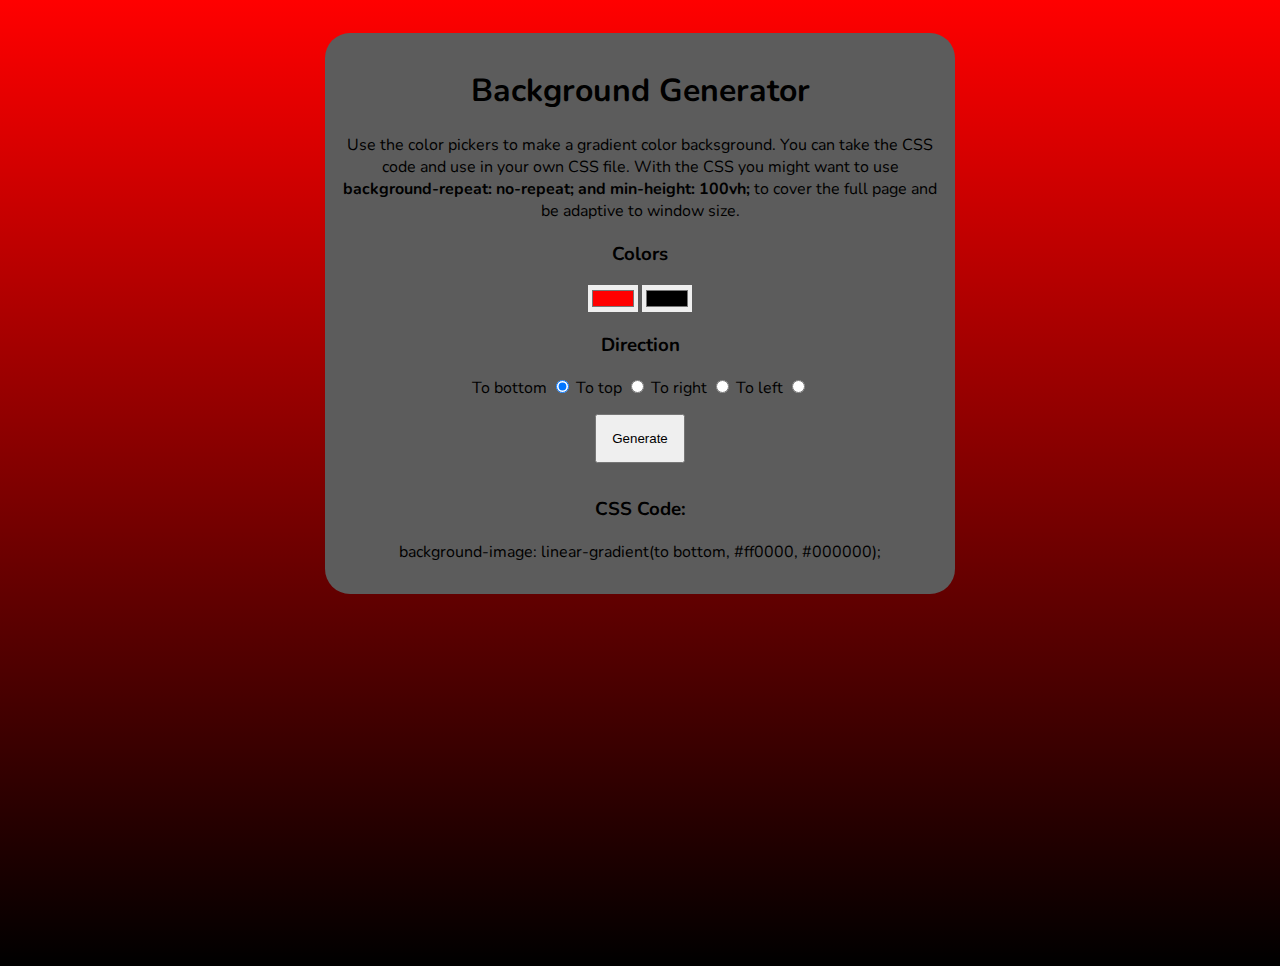
==== bg_generator/index.html @ 9aac2028 "Made background generator" ====
<!DOCTYPE html>
<html lang="en">
  <head>
    <meta charset="UTF-8" />
    <meta http-equiv="X-UA-Compatible" content="IE=edge" />
    <meta name="viewport" content="width=device-width, initial-scale=1.0" />
    <title>Background Generator</title>
    <link rel="preconnect" href="https://fonts.googleapis.com" />
    <link rel="preconnect" href="https://fonts.gstatic.com" crossorigin />
    <link
      href="https://fonts.googleapis.com/css2?family=Nunito:wght@300&display=swap"
      rel="stylesheet"
    />
    <link rel="stylesheet" href="style.css" />
  </head>
  <body>
    <main>
      <div class="generator">
        <div class="attributes">
          <h1>Background Generator</h1>
          <p class="intro">
            Use the color pickers to make a gradient color backsground. You can
            take the CSS code and use in your own CSS file. With the CSS you
            might want to use
            <strong
              >background-repeat: no-repeat; and min-height: 100vh;
            </strong>
            to cover the full page and be adaptive to window size.
          </p>
          <form>
            <h3>Colors</h3>
            <input type="color" name="color1" value="#ff0000" class="color1" />
            <input type="color" name="color2" value="#000000" class="color2" />
            <h3>Direction</h3>
            <label for="bottom">To bottom</label>
            <input
              type="radio"
              value="to bottom"
              name="direction"
              id="bottom"
              checked
            />
            <label for="top">To top</label>
            <input type="radio" value="to top" name="direction" id="top" />
            <label for="right">To right</label>
            <input type="radio" value="to right" name="direction" id="right" />
            <label for="left">To left</label>
            <input type="radio" value="to left" name="direction" id="left" />
          </form>
        </div>
        <div class="result">
          <button type="submit">Generate</button>
          <h3>CSS Code:</h3>
          <p class="code">
            background-image: linear-gradient(to bottom, #ff0000, #000000);
          </p>
        </div>
      </div>
    </main>
    <script src="main.js"></script>
  </body>
</html>
---- bg_generator/style.css ----
body {
  background-image: linear-gradient(#ff0000, #000000);
  background-repeat: no-repeat;
  min-height: 100vh;
  font-family: "Nunito", sans-serif;
  text-align: center;
  padding: 25px;
}

button {
  padding: 15px;
  margin: 15px;
}

.generator {
  background-color: rgb(92, 92, 92);
  margin: auto;
  max-width: max-content;
  padding: 15px;
  border-radius: 25px;
}

.intro {
  max-width: 600px;
  margin: auto;
}

input {
  border-width: 0px;
}
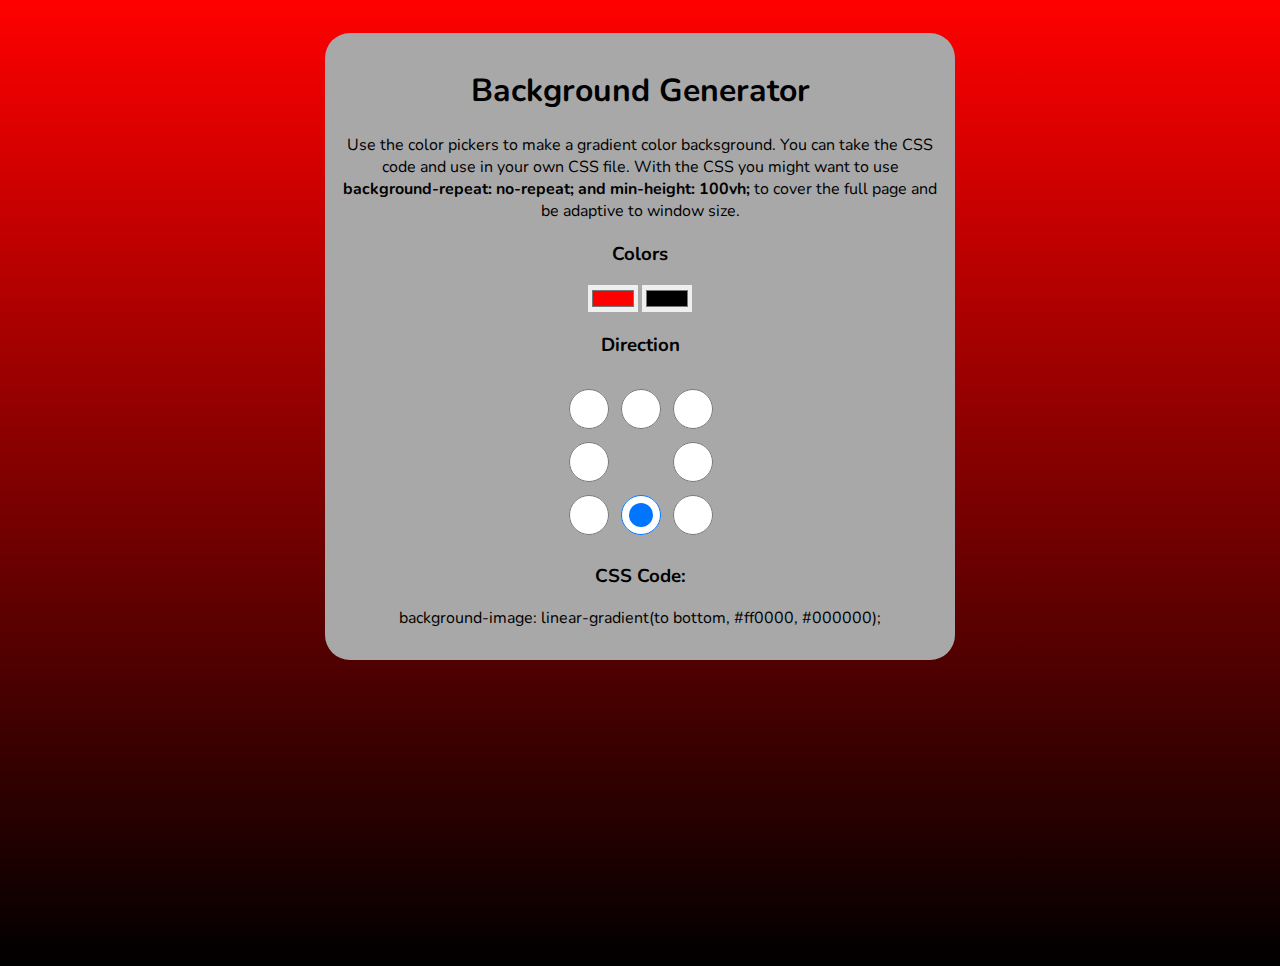
==== commit f3d78086: "Added more directions to gradient and commented out earlier version of the buttons" ====
--- a/bg_generator/index.html
+++ b/bg_generator/index.html
@@ -19,12 +19,9 @@
         <div class="attributes">
           <h1>Background Generator</h1>
           <p class="intro">
-            Use the color pickers to make a gradient color backsground. You can
-            take the CSS code and use in your own CSS file. With the CSS you
-            might want to use
-            <strong
-              >background-repeat: no-repeat; and min-height: 100vh;
-            </strong>
+            Use the color pickers to make a gradient color backsground. You can take the
+            CSS code and use in your own CSS file. With the CSS you might want to use
+            <strong>background-repeat: no-repeat; and min-height: 100vh; </strong>
             to cover the full page and be adaptive to window size.
           </p>
           <form>
@@ -32,28 +29,68 @@
             <input type="color" name="color1" value="#ff0000" class="color1" />
             <input type="color" name="color2" value="#000000" class="color2" />
             <h3>Direction</h3>
+            <!-- 
+
+                This part was version 1.0
+
             <label for="bottom">To bottom</label>
-            <input
-              type="radio"
-              value="to bottom"
-              name="direction"
-              id="bottom"
-              checked
-            />
+            <input type="radio" value="to bottom" name="directionButton" id="bottom" checked />
             <label for="top">To top</label>
-            <input type="radio" value="to top" name="direction" id="top" />
+            <input type="radio" value="to top" name="directionButton" id="top" />
             <label for="right">To right</label>
-            <input type="radio" value="to right" name="direction" id="right" />
+            <input type="radio" value="to right" name="directionButton" id="right" />
             <label for="left">To left</label>
-            <input type="radio" value="to left" name="direction" id="left" />
-          </form>
+            <input type="radio" value="to left" name="directionButton" id="left" /> 
+        
+            -->
+            <table>
+                <tr>
+                    <td>
+                        <!-- TOPLEFT -->
+                        <input type="radio" id="TOPLEFT" class="directionButton" name="directionButton" value="to left top"></input>
+                    </td>
+                    <td>
+                        <!-- TOP -->
+                        <input type="radio" id="TOP" class="directionButton" name="directionButton" value="to top"></input>
+                    </td>
+                    <td>
+                        <!-- TOPRIGHT -->
+                        <input type="radio" id="TOPRIGHT" class="directionButton" name="directionButton" value="to right top"></input>
+                    </td>
+                </tr>
+                <tr>
+                    <td>
+                        <!-- LEFT -->
+                        <input type="radio" id="left" class="directionButton" name="directionButton" value="to left"></input>
+                    </td>
+                    <td><!-- empty --></td>
+                    <td>
+                        <!-- RIGHT -->
+                        <input type="radio" id="right" class="directionButton" name="directionButton" value="to right"></input>
+                    </td>
+                </tr>
+                <tr>
+                    <td>
+                        <!-- BOTTOMLEFT -->
+                        <input type="radio" id="BOTTOMLEFT" class="directionButton" name="directionButton" value="to left bottom"></input>
+                    </td>
+                    <td>
+                        <!-- BOTTOM -->
+                        <input type="radio" id="bottom" class="directionButton" name="directionButton" value="to bottom" checked></input>
+                    </td>
+                    <td>
+                        <!-- BOTTOMRIGHT -->
+                        <input type="radio" id="BOTTOMRIGHT" class="directionButton" name="directionButton" value="to right bottom"></input>
+                    </td>
+                </tr>
+            </table>
+        </form>
         </div>
         <div class="result">
-          <button type="submit">Generate</button>
-          <h3>CSS Code:</h3>
-          <p class="code">
-            background-image: linear-gradient(to bottom, #ff0000, #000000);
-          </p>
+            <h3>CSS Code:</h3>
+            <p class="code">
+                background-image: linear-gradient(to bottom, #ff0000, #000000);
+            </p>
         </div>
       </div>
     </main>
--- a/bg_generator/style.css
+++ b/bg_generator/style.css
@@ -1,5 +1,5 @@
 body {
-  background-image: linear-gradient(#ff0000, #000000);
+  background-image: linear-gradient(to bottom, #ff0000, #000000);
   background-repeat: no-repeat;
   min-height: 100vh;
   font-family: "Nunito", sans-serif;
@@ -7,13 +7,26 @@
   padding: 25px;
 }
 
-button {
-  padding: 15px;
-  margin: 15px;
+.directionButton {
+  width: 40px;
+  height: 40px;
+}
+
+table {
+  margin-top: 25px;
+  margin-left: auto;
+  margin-right: auto;
+  padding: 0px;
+  /* border: solid green; */
+}
+td {
+  padding: 1px;
+  margin: 1px;
+  /* border: dotted purple; */
 }
 
 .generator {
-  background-color: rgb(92, 92, 92);
+  background-color: rgb(168, 168, 168);
   margin: auto;
   max-width: max-content;
   padding: 15px;
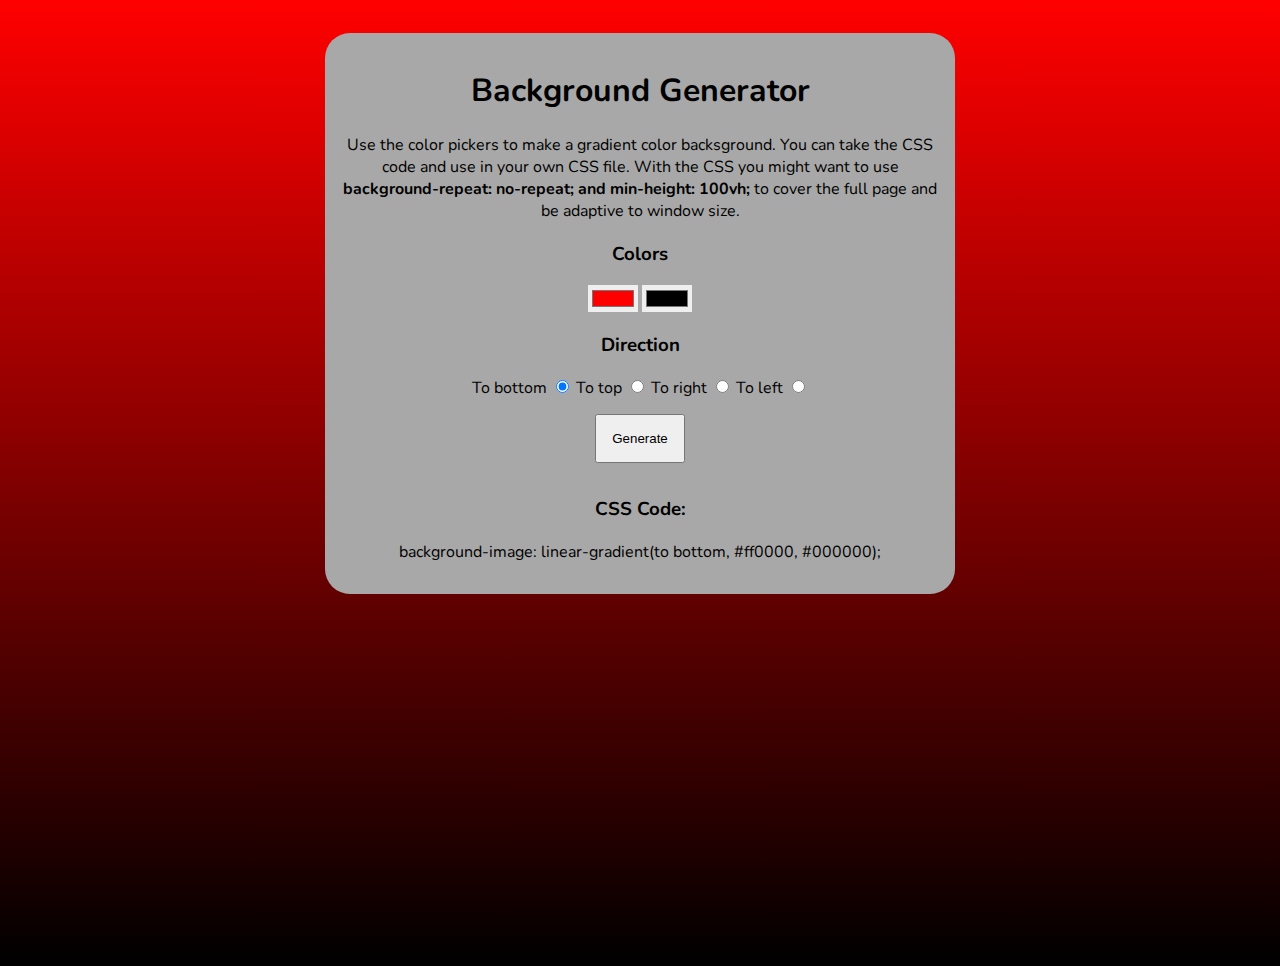
==== commit cad9ec7c: "Force Push" ====
--- a/bg_generator/index.html
+++ b/bg_generator/index.html
@@ -19,9 +19,12 @@
         <div class="attributes">
           <h1>Background Generator</h1>
           <p class="intro">
-            Use the color pickers to make a gradient color backsground. You can take the
-            CSS code and use in your own CSS file. With the CSS you might want to use
-            <strong>background-repeat: no-repeat; and min-height: 100vh; </strong>
+            Use the color pickers to make a gradient color backsground. You can
+            take the CSS code and use in your own CSS file. With the CSS you
+            might want to use
+            <strong
+              >background-repeat: no-repeat; and min-height: 100vh;
+            </strong>
             to cover the full page and be adaptive to window size.
           </p>
           <form>
@@ -29,68 +32,28 @@
             <input type="color" name="color1" value="#ff0000" class="color1" />
             <input type="color" name="color2" value="#000000" class="color2" />
             <h3>Direction</h3>
-            <!-- 
-
-                This part was version 1.0
-
             <label for="bottom">To bottom</label>
-            <input type="radio" value="to bottom" name="directionButton" id="bottom" checked />
+            <input
+              type="radio"
+              value="to bottom"
+              name="direction"
+              id="bottom"
+              checked
+            />
             <label for="top">To top</label>
-            <input type="radio" value="to top" name="directionButton" id="top" />
+            <input type="radio" value="to top" name="direction" id="top" />
             <label for="right">To right</label>
-            <input type="radio" value="to right" name="directionButton" id="right" />
+            <input type="radio" value="to right" name="direction" id="right" />
             <label for="left">To left</label>
-            <input type="radio" value="to left" name="directionButton" id="left" /> 
-        
-            -->
-            <table>
-                <tr>
-                    <td>
-                        <!-- TOPLEFT -->
-                        <input type="radio" id="TOPLEFT" class="directionButton" name="directionButton" value="to left top"></input>
-                    </td>
-                    <td>
-                        <!-- TOP -->
-                        <input type="radio" id="TOP" class="directionButton" name="directionButton" value="to top"></input>
-                    </td>
-                    <td>
-                        <!-- TOPRIGHT -->
-                        <input type="radio" id="TOPRIGHT" class="directionButton" name="directionButton" value="to right top"></input>
-                    </td>
-                </tr>
-                <tr>
-                    <td>
-                        <!-- LEFT -->
-                        <input type="radio" id="left" class="directionButton" name="directionButton" value="to left"></input>
-                    </td>
-                    <td><!-- empty --></td>
-                    <td>
-                        <!-- RIGHT -->
-                        <input type="radio" id="right" class="directionButton" name="directionButton" value="to right"></input>
-                    </td>
-                </tr>
-                <tr>
-                    <td>
-                        <!-- BOTTOMLEFT -->
-                        <input type="radio" id="BOTTOMLEFT" class="directionButton" name="directionButton" value="to left bottom"></input>
-                    </td>
-                    <td>
-                        <!-- BOTTOM -->
-                        <input type="radio" id="bottom" class="directionButton" name="directionButton" value="to bottom" checked></input>
-                    </td>
-                    <td>
-                        <!-- BOTTOMRIGHT -->
-                        <input type="radio" id="BOTTOMRIGHT" class="directionButton" name="directionButton" value="to right bottom"></input>
-                    </td>
-                </tr>
-            </table>
-        </form>
+            <input type="radio" value="to left" name="direction" id="left" />
+          </form>
         </div>
         <div class="result">
-            <h3>CSS Code:</h3>
-            <p class="code">
-                background-image: linear-gradient(to bottom, #ff0000, #000000);
-            </p>
+          <button type="submit">Generate</button>
+          <h3>CSS Code:</h3>
+          <p class="code">
+            background-image: linear-gradient(to bottom, #ff0000, #000000);
+          </p>
         </div>
       </div>
     </main>
--- a/bg_generator/style.css
+++ b/bg_generator/style.css
@@ -1,5 +1,5 @@
 body {
-  background-image: linear-gradient(to bottom, #ff0000, #000000);
+  background-image: linear-gradient(#ff0000, #000000);
   background-repeat: no-repeat;
   min-height: 100vh;
   font-family: "Nunito", sans-serif;
@@ -7,22 +7,9 @@
   padding: 25px;
 }
 
-.directionButton {
-  width: 40px;
-  height: 40px;
-}
-
-table {
-  margin-top: 25px;
-  margin-left: auto;
-  margin-right: auto;
-  padding: 0px;
-  /* border: solid green; */
-}
-td {
-  padding: 1px;
-  margin: 1px;
-  /* border: dotted purple; */
+button {
+  padding: 15px;
+  margin: 15px;
 }
 
 .generator {
